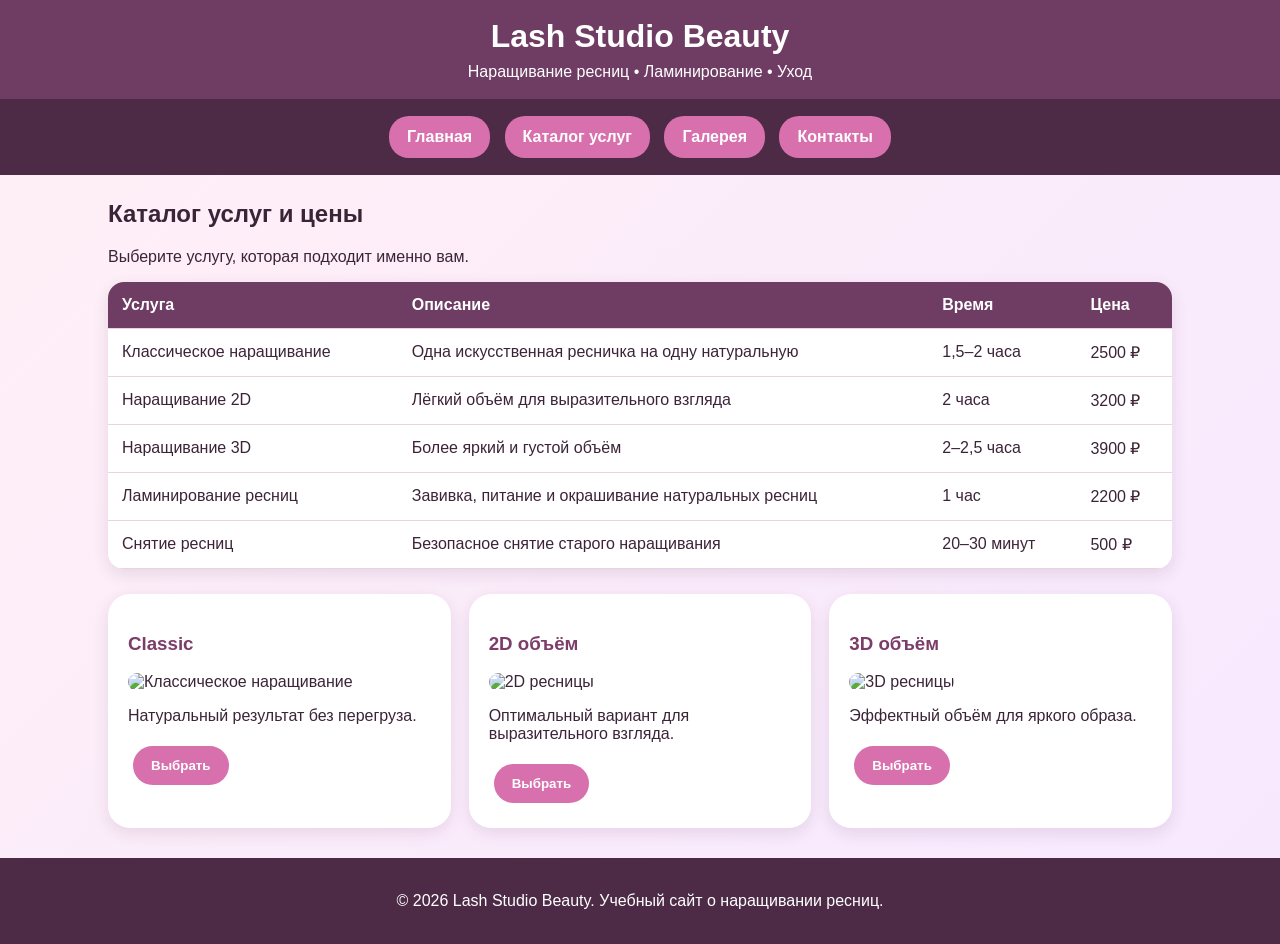
==== catalog.html @ 0823b9c3 "Add files via upload" ====
<!DOCTYPE html>
<html lang="ru">
<head>
    <meta charset="UTF-8">
    <meta name="viewport" content="width=device-width, initial-scale=1.0">
    <title>Каталог услуг и цены</title>
    <link rel="stylesheet" href="style.css">
</head>
<body>
    <div class="header">
        <h1>Lash Studio Beauty</h1>
        <p>Наращивание ресниц • Ламинирование • Уход</p>
    </div>
    <div class="menu">
        <a href="index.html" class="button">Главная</a>
        <a href="catalog.html" class="button">Каталог услуг</a>
        <a href="gallery.html" class="button">Галерея</a>
        <a href="contacts.html" class="button">Контакты</a>
    </div>

    
<div class="container">
    <h2>Каталог услуг и цены</h2>
    <p>Выберите услугу, которая подходит именно вам.</p>

    <table class="price-table">
        <tr>
            <th>Услуга</th>
            <th>Описание</th>
            <th>Время</th>
            <th>Цена</th>
        </tr>
        <tr>
            <td>Классическое наращивание</td>
            <td>Одна искусственная ресничка на одну натуральную</td>
            <td>1,5–2 часа</td>
            <td>2500 ₽</td>
        </tr>
        <tr>
            <td>Наращивание 2D</td>
            <td>Лёгкий объём для выразительного взгляда</td>
            <td>2 часа</td>
            <td>3200 ₽</td>
        </tr>
        <tr>
            <td>Наращивание 3D</td>
            <td>Более яркий и густой объём</td>
            <td>2–2,5 часа</td>
            <td>3900 ₽</td>
        </tr>
        <tr>
            <td>Ламинирование ресниц</td>
            <td>Завивка, питание и окрашивание натуральных ресниц</td>
            <td>1 час</td>
            <td>2200 ₽</td>
        </tr>
        <tr>
            <td>Снятие ресниц</td>
            <td>Безопасное снятие старого наращивания</td>
            <td>20–30 минут</td>
            <td>500 ₽</td>
        </tr>
    </table>

    <div class="cards">
        <div class="card">
            <h3>Classic</h3>
            <img src="https://rqlashes.ru/blog/classic" alt="Классическое наращивание">
            <p>Натуральный результат без перегруза.</p>
            <button class="button" onclick="alert('Вы выбрали классическое наращивание.')">Выбрать</button>
        </div>
        <div class="card">
            <h3>2D объём</h3>
            <img src="https://www.tufishop.com.ua/resnicy/brovi-i-resnicy/trend-resnic-i-brovey-resnicy-2d/" alt="2D ресницы">
            <p>Оптимальный вариант для выразительного взгляда.</p>
            <button class="button" onclick="alert('Вы выбрали наращивание 2D.')">Выбрать</button>
        </div>
        <div class="card">
            <h3>3D объём</h3>
            <img src="https://nastasiyalashes.ru/narashhivanie-resnic-3d" alt="3D ресницы">
            <p>Эффектный объём для яркого образа.</p>
            <button class="button" onclick="alert('Вы выбрали наращивание 3D.')">Выбрать</button>
        </div>
    </div>
</div>


    <div class="footer">
        <p>© 2026 Lash Studio Beauty. Учебный сайт о наращивании ресниц.</p>
    </div>
</body>
</html>
---- style.css ----
* {
    box-sizing: border-box;
}

body {
    margin: 0;
    font-family: Arial, sans-serif;
    background: linear-gradient(135deg, #fff0f6, #f7e8ff);
    color: #3b2438;
}

.header {
    background: #6f3d64;
    color: white;
    padding: 18px 30px;
    text-align: center;
}

.header h1 {
    margin: 0;
    font-size: 32px;
}

.header p {
    margin: 8px 0 0;
}

.menu {
    background: #4d2b46;
    padding: 12px;
    text-align: center;
    position: sticky;
    top: 0;
    z-index: 10;
}

.button {
    display: inline-block;
    background: #d870ad;
    color: white;
    text-decoration: none;
    padding: 12px 18px;
    margin: 5px;
    border-radius: 20px;
    font-weight: bold;
    transition: 0.3s;
    border: none;
    cursor: pointer;
}

.button:hover {
    background: #b6498c;
    transform: scale(1.05);
}

.container {
    max-width: 1100px;
    margin: 25px auto;
    padding: 0 18px;
}

.hero {
    display: grid;
    grid-template-columns: 1.2fr 0.8fr;
    gap: 25px;
    align-items: center;
    background: rgba(255,255,255,0.85);
    padding: 25px;
    border-radius: 25px;
    box-shadow: 0 6px 20px rgba(81, 43, 74, 0.15);
}

.hero img, .card img, .gallery img {
    width: 100%;
    border-radius: 20px;
}

.cards {
    display: grid;
    grid-template-columns: repeat(3, 1fr);
    gap: 18px;
    margin-top: 25px;
}

.card {
    background: white;
    padding: 20px;
    border-radius: 22px;
    box-shadow: 0 5px 16px rgba(81, 43, 74, 0.12);
}

.card h3 {
    color: #7c3d69;
}

.price-table {
    width: 100%;
    border-collapse: collapse;
    background: white;
    border-radius: 16px;
    overflow: hidden;
    box-shadow: 0 5px 16px rgba(81, 43, 74, 0.12);
}

.price-table th {
    background: #6f3d64;
    color: white;
}

.price-table th, .price-table td {
    padding: 14px;
    border-bottom: 1px solid #ead2e3;
    text-align: left;
}

.gallery {
    display: grid;
    grid-template-columns: repeat(3, 1fr);
    gap: 18px;
}

.form-box {
    background: white;
    padding: 25px;
    border-radius: 22px;
    box-shadow: 0 5px 16px rgba(81, 43, 74, 0.12);
}

input, select, textarea {
    width: 100%;
    padding: 13px;
    margin: 8px 0 16px;
    border: 1px solid #d9a9ca;
    border-radius: 14px;
    font-size: 16px;
}

textarea {
    min-height: 110px;
}

.footer {
    text-align: center;
    background: #4d2b46;
    color: white;
    padding: 18px;
    margin-top: 30px;
}

.badge {
    display: inline-block;
    background: #ffe1f1;
    color: #7c3d69;
    padding: 8px 12px;
    border-radius: 15px;
    margin: 5px;
    font-weight: bold;
}

iframe {
    width: 100%;
    min-height: 315px;
    border: 0;
    border-radius: 20px;
}

@media (max-width: 800px) {
    .hero, .cards, .gallery {
        grid-template-columns: 1fr;
    }

    .header h1 {
        font-size: 25px;
    }
}
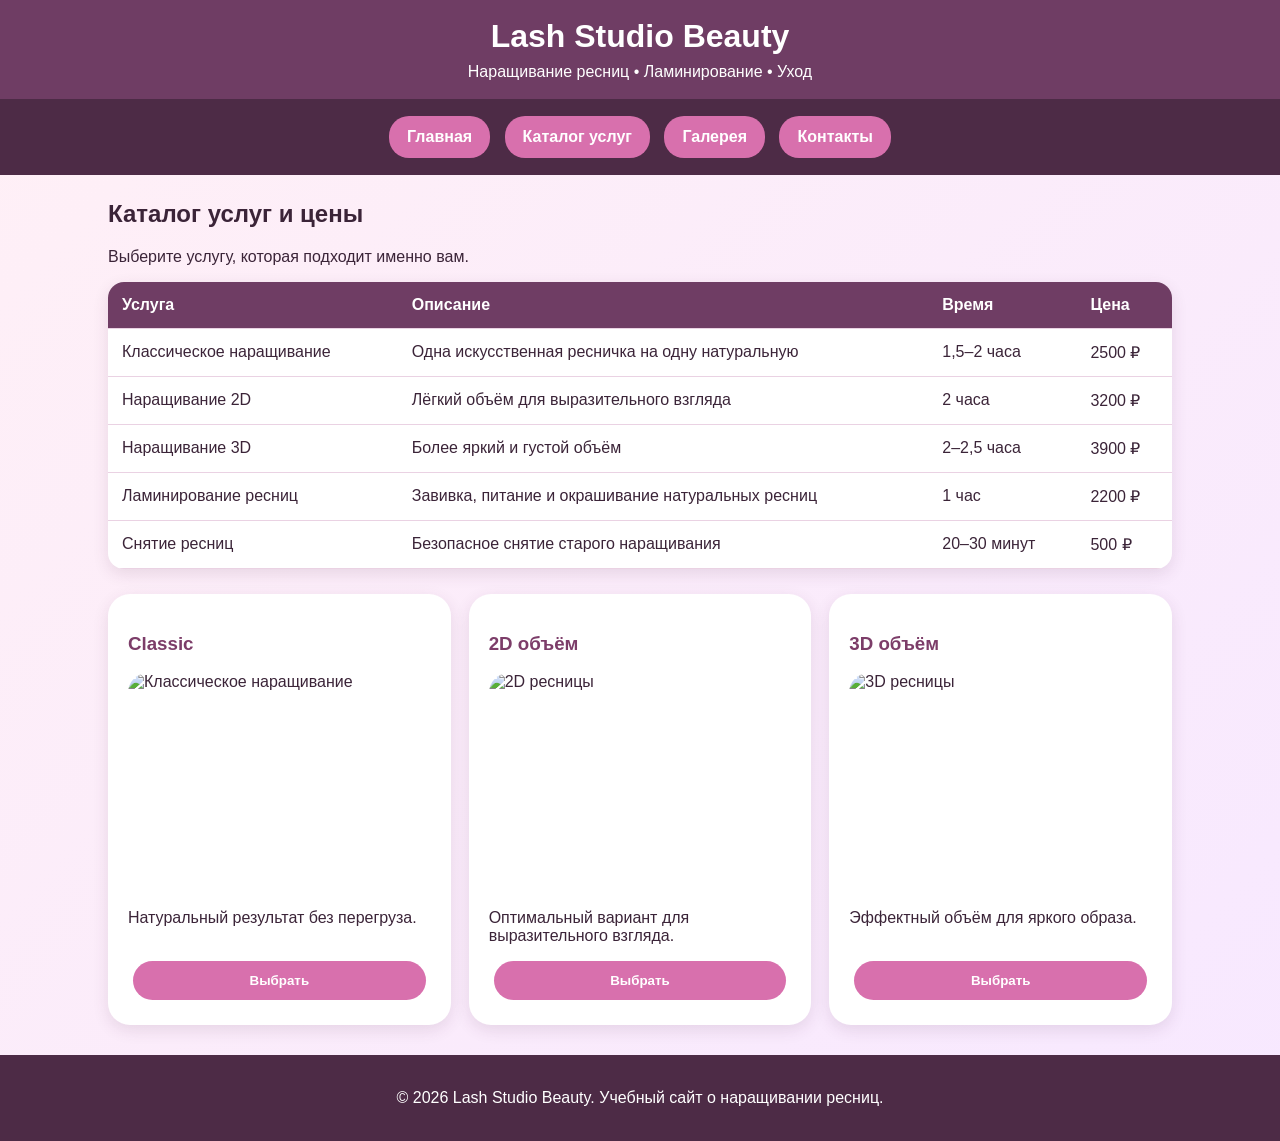
==== commit a104e53e: "Add files via upload" ====
--- a/catalog.html
+++ b/catalog.html
@@ -65,19 +65,19 @@
     <div class="cards">
         <div class="card">
             <h3>Classic</h3>
-            <img src="https://rqlashes.ru/blog/classic" alt="Классическое наращивание">
+            <img src="https://optim.tildacdn.com/tild3561-3831-4231-b665-346561653035/-/format/webp/RQLASHES.png.webp" alt="Классическое наращивание">
             <p>Натуральный результат без перегруза.</p>
             <button class="button" onclick="alert('Вы выбрали классическое наращивание.')">Выбрать</button>
         </div>
         <div class="card">
             <h3>2D объём</h3>
-            <img src="https://www.tufishop.com.ua/resnicy/brovi-i-resnicy/trend-resnic-i-brovey-resnicy-2d/" alt="2D ресницы">
+            <img src="https://www.tufishop.com.ua/images/watermarked/1/detailed/211/Ресницы_2D_7.jpg" alt="2D ресницы">
             <p>Оптимальный вариант для выразительного взгляда.</p>
             <button class="button" onclick="alert('Вы выбрали наращивание 2D.')">Выбрать</button>
         </div>
         <div class="card">
             <h3>3D объём</h3>
-            <img src="https://nastasiyalashes.ru/narashhivanie-resnic-3d" alt="3D ресницы">
+            <img src="https://gallery.profi.ru/xfiles/pfiles/52b8b12917104ecdaabdcc157e8b9b07.jpg" alt="3D ресницы">
             <p>Эффектный объём для яркого образа.</p>
             <button class="button" onclick="alert('Вы выбрали наращивание 3D.')">Выбрать</button>
         </div>
--- a/style.css
+++ b/style.css
@@ -172,4 +172,30 @@
     .header h1 {
         font-size: 25px;
     }
-}+}
+
+.gallery img {
+    width: 100%;
+    height: 285px;
+    object-fit: cover;
+    display: block;
+    border-radius: 20px;
+}
+
+
+.card img {
+    width: 100%;
+    height: 220px;
+    object-fit: cover;
+    display: block;
+    border-radius: 20px;
+}
+
+.card {
+    display: flex;
+    flex-direction: column;
+}
+
+.card .button {
+    margin-top: auto;
+}
